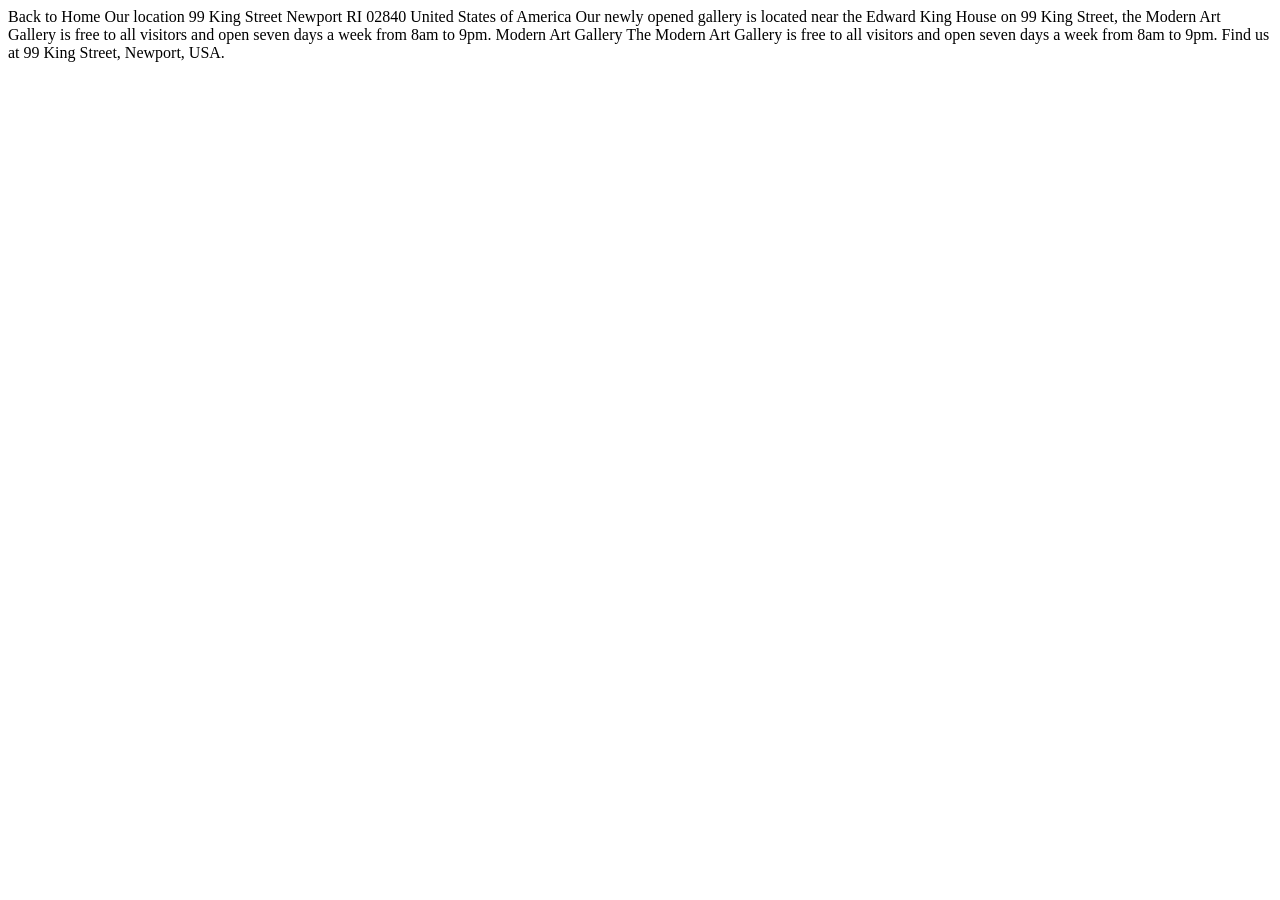
==== location.html @ 2b143d49 "Initial Commit" ====
<!DOCTYPE html>
<html lang="en">
<head>
  <meta charset="UTF-8">
  <meta name="viewport" content="width=device-width, initial-scale=1.0">

  <link rel="icon" type="image/png" sizes="32x32" href="./assets/favicon-32x32.png">
  
  <title>Frontend Mentor | Art gallery website</title>
</head>
<body>

  Back to Home

  Our location

  99 King Street
  Newport
  RI 02840
  United States of America

  Our newly opened gallery is located near the Edward King House on 99 King 
  Street, the Modern Art Gallery is free to all visitors and open seven days 
  a week from 8am to 9pm.

  Modern Art Gallery

  The Modern Art Gallery is free to all visitors and open seven days a week 
  from 8am to 9pm. Find us at 99 King Street, Newport, USA.

</body>
</html>
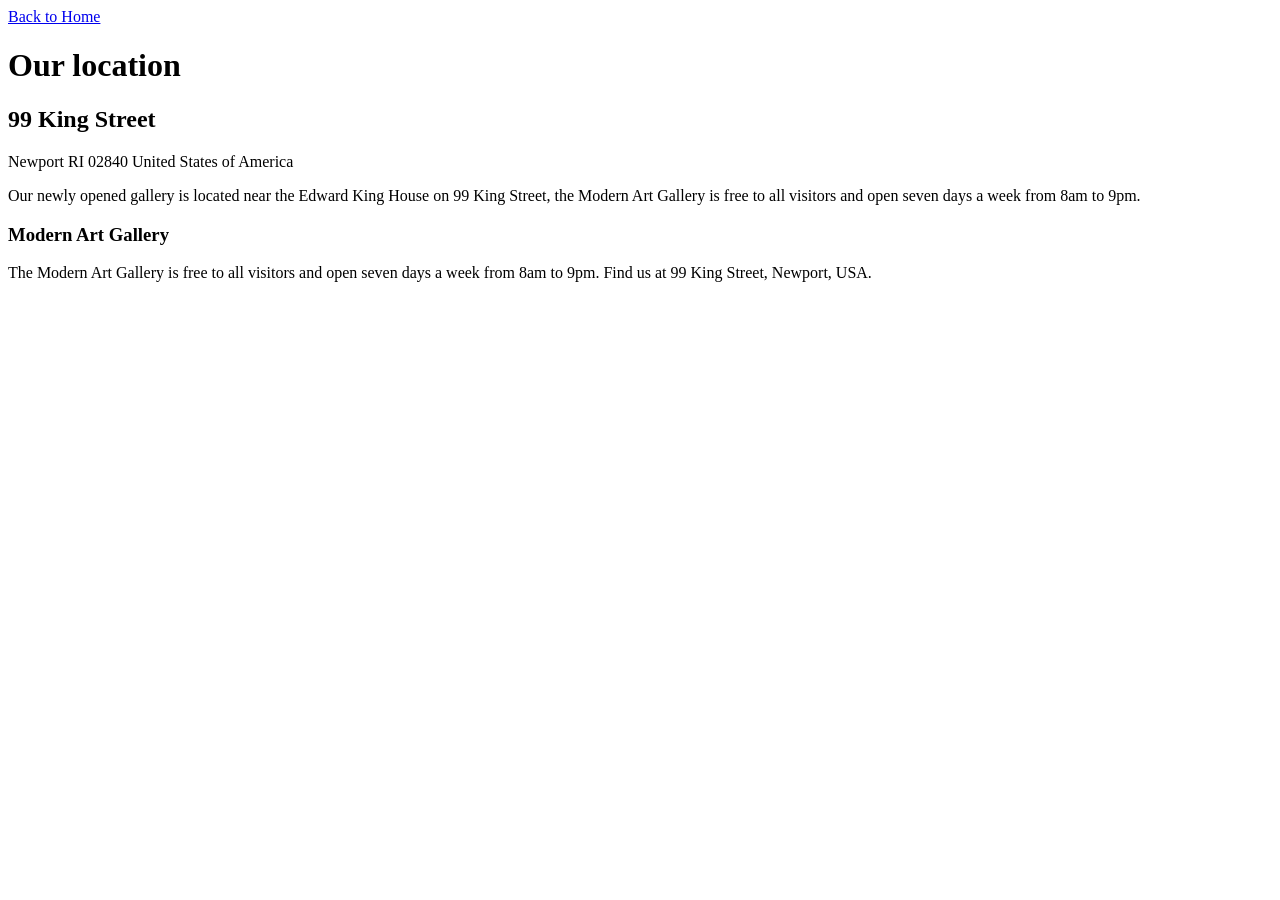
==== commit 588cb379: "Semantic Tags Added" ====
--- a/location.html
+++ b/location.html
@@ -5,28 +5,35 @@
   <meta name="viewport" content="width=device-width, initial-scale=1.0">
 
   <link rel="icon" type="image/png" sizes="32x32" href="./assets/favicon-32x32.png">
+  <link rel="stylesheet" href="style.css">
   
   <title>Frontend Mentor | Art gallery website</title>
 </head>
 <body>
+  <header>
+    <a href="index.html">Back to Home</a>
+  </header>
 
-  Back to Home
+  <main>
+    <h1>Our location</h1>
+    <h2>99 King Street</h2>
+    <p>
+      Newport
+      RI 02840
+      United States of America
+    </p>
 
-  Our location
+    <p>
+      Our newly opened gallery is located near the Edward King House on 99 King 
+      Street, the Modern Art Gallery is free to all visitors and open seven days 
+      a week from 8am to 9pm.
+    </p>
+  </main>
+  <nav>
+    <h3>Modern Art Gallery</h3>
 
-  99 King Street
-  Newport
-  RI 02840
-  United States of America
-
-  Our newly opened gallery is located near the Edward King House on 99 King 
-  Street, the Modern Art Gallery is free to all visitors and open seven days 
-  a week from 8am to 9pm.
-
-  Modern Art Gallery
-
-  The Modern Art Gallery is free to all visitors and open seven days a week 
-  from 8am to 9pm. Find us at 99 King Street, Newport, USA.
-
+    <p>The Modern Art Gallery is free to all visitors and open seven days a week 
+    from 8am to 9pm. Find us at 99 King Street, Newport, USA.</p>
+  </nav>
 </body>
 </html>
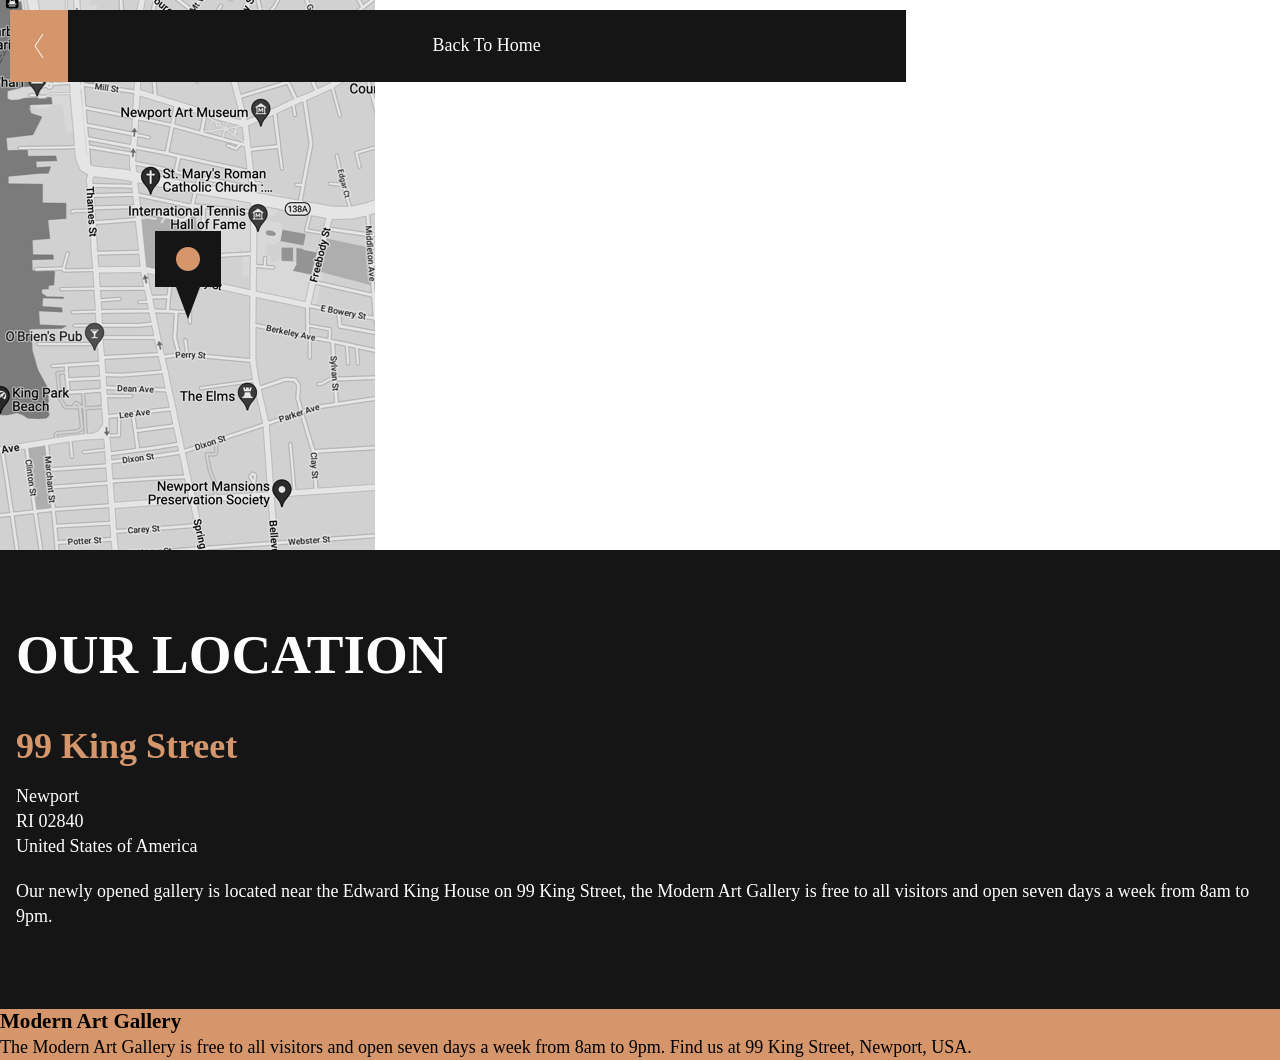
==== commit 7c9b3fb0: "Updated Location Mobile First" ====
--- a/location.html
+++ b/location.html
@@ -6,20 +6,24 @@
 
   <link rel="icon" type="image/png" sizes="32x32" href="./assets/favicon-32x32.png">
   <link rel="stylesheet" href="style.css">
-  
+  <link rel="preconnect" href="https://fonts.googleapis.com">
+  <link rel="preconnect" href="https://fonts.gstatic.com" crossorigin>
+  <link href="https://fonts.googleapis.com/css2?family=Big+Shoulders:opsz,wght@300;800;900&display=swap" rel="stylesheet">
+    
   <title>Frontend Mentor | Art gallery website</title>
 </head>
 <body>
   <header>
-    <a href="index.html">Back to Home</a>
+    <a href="index.html" class="location__btn btn"><img src="./assets/icon-arrow-left.svg" alt="" class="btn--arrow"><div class="btn--text">Back To Home</div></a>
+    <img src="./assets/mobile/image-map.png" alt="Location of Art Gallery" class="loc-header__img">
   </header>
 
   <main>
     <h1>Our location</h1>
     <h2>99 King Street</h2>
     <p>
-      Newport
-      RI 02840
+      Newport <br>
+      RI 02840 <br>
       United States of America
     </p>
 
@@ -29,11 +33,13 @@
       a week from 8am to 9pm.
     </p>
   </main>
-  <nav>
-    <h3>Modern Art Gallery</h3>
+  <footer>
+    <nav>
+      <h3>Modern Art Gallery</h3>
 
-    <p>The Modern Art Gallery is free to all visitors and open seven days a week 
-    from 8am to 9pm. Find us at 99 King Street, Newport, USA.</p>
-  </nav>
+      <p>The Modern Art Gallery is free to all visitors and open seven days a week 
+      from 8am to 9pm. Find us at 99 King Street, Newport, USA.</p>
+    </nav>
+  </footer>
 </body>
 </html>
--- a/style.css
+++ b/style.css
@@ -0,0 +1,137 @@
+:root {
+    /* Colors */
+    --header-color-one: #FFFFFF;        /* White */
+    --header-color-two: #151515;        /* Grey 900 */
+
+    --p-first-color: #444;              /* Grey 700 */
+    --p-second-color: #FFFFFF;          /* White */
+
+    --button-font-color: #FFFFFF;       /* White */
+    --button-bg-one: #151515;           /* Grey 900 */
+    --button-bg-two: #D5966C;           /* Gold 500 */
+
+    --index-main-bg-color: #FFFFFF;     /* White */
+    --index-nav-bg-color: #151515;      /* Grey 900 */
+
+    --location-h2-color: #D5966C;       /* Gold 500 */
+    --location-main-bg-color: #151515;  /* Grey 900 */
+    --location-nav-bg-color: #D5966C;   /* Gold 500 */
+
+    /* Typography */
+    --ff: "Big Shoulders Display" ; /*fix this */
+    --fw: 300; /* Light */
+    --fs: 1.125rem;
+    --lh: 140%;
+
+    --heading-lh: 90%;
+    --heading-fw: 900; /* Black */
+
+    --index-h1-fs: 3.75rem;
+    --index-h2-fs: 3.125rem;
+
+    --location-h1-fs: 3.4375rem;
+    --location-h2-fs: 2.25rem;
+    --location-h2-lh: 100%;
+    
+    --nav-fs: 1.25rem;
+}
+
+/* #region Reset */
+*, *::before, *::after {
+    box-sizing: border-box;
+}
+
+* {
+    margin: 0;
+}
+
+html, body {
+    height: 100%;
+}
+
+input, button, textarea, select {
+    font: inherit;
+}
+
+img, picture, video, canvas, svg {
+    display: block;
+    max-width: 100%;
+}
+/* #endregion */
+
+/* #region Global */
+body {
+    font-family: var(--ff);
+    font-size: var(--fs);
+    font-weight: var(--fw);
+    line-height: var(--lh);
+}
+
+.btn{
+    display: flex;
+    align-items: center;
+    width: 70%;
+
+    text-decoration: none;
+    color: var(--button-font-color);
+    background-color: var(--button-bg-one);   
+}
+
+.btn--arrow{
+    background-color: var(--button-bg-two);
+    padding: 1.5rem;
+}
+
+.btn--text {
+    flex: 1;
+    text-align: center;
+}
+/* #endregion */
+
+/* #region Location Header */
+header {
+    position: relative;
+}
+
+.location__btn {
+    position: absolute;
+    top: .6rem;
+    left: .6rem;
+}
+/* #endregion */
+
+/* #region Location Main */
+main{
+    background-color: var(--location-main-bg-color);
+    color: var(--header-color-one);
+
+    padding: 5rem 1rem 3.75rem 1rem;
+}
+
+main h1{
+    text-transform: uppercase;
+    font-size: var(--location-h1-fs);
+    font-weight: var(--heading-fw);
+    line-height: var(--heading-lh);
+
+    padding-bottom: 3rem;
+}
+
+main h2 {
+    color: var(--location-h2-color);
+    font-size: var(--location-h2-fs);
+    line-height: var(--location-h2-lh);
+
+    padding-bottom: 1.25rem;
+}
+
+main p {
+    padding-bottom: 1.25rem;
+}
+/* #endregion */
+
+/* #region Footer */
+footer {
+    background-color: var(--button-bg-two);
+}
+/* #endregion */
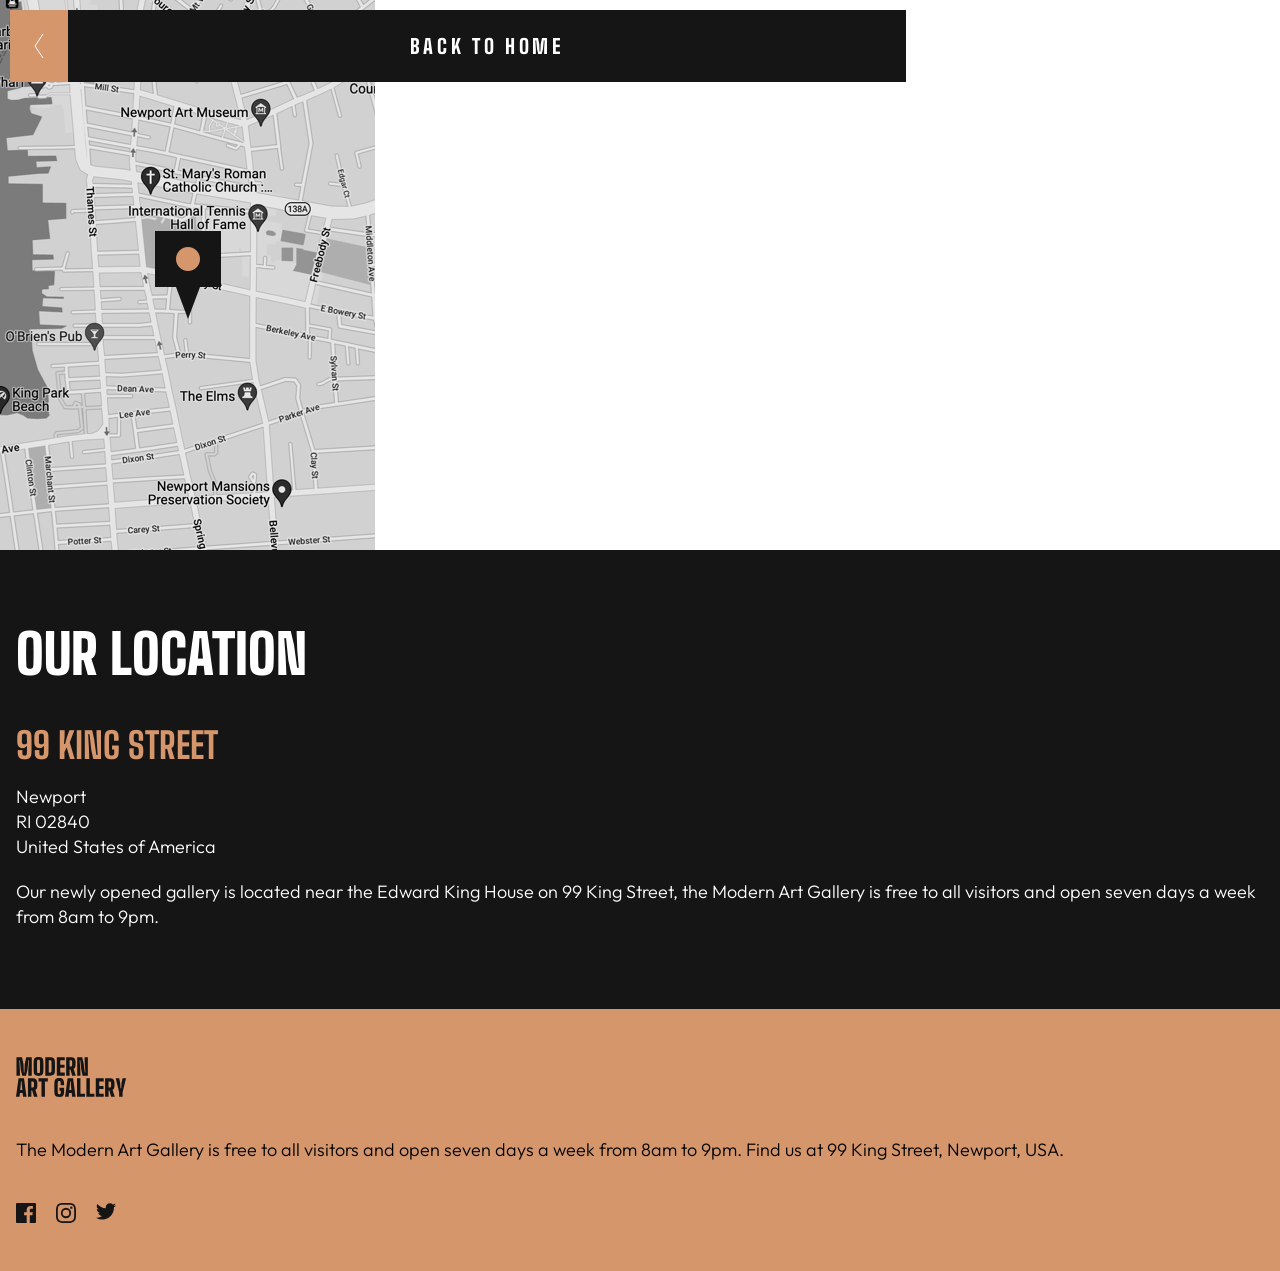
==== commit d419553e: "Completed Location Page Mobile" ====
--- a/location.html
+++ b/location.html
@@ -8,13 +8,16 @@
   <link rel="stylesheet" href="style.css">
   <link rel="preconnect" href="https://fonts.googleapis.com">
   <link rel="preconnect" href="https://fonts.gstatic.com" crossorigin>
-  <link href="https://fonts.googleapis.com/css2?family=Big+Shoulders:opsz,wght@300;800;900&display=swap" rel="stylesheet">
+  <link href="https://fonts.googleapis.com/css2?family=Big+Shoulders:opsz,wght@10..72,100..900&display=swap" rel="stylesheet">  
+  <link rel="preconnect" href="https://fonts.googleapis.com">
+  <link rel="preconnect" href="https://fonts.gstatic.com" crossorigin>
+  <link href="https://fonts.googleapis.com/css2?family=Outfit:wght@300&display=swap" rel="stylesheet">
     
   <title>Frontend Mentor | Art gallery website</title>
 </head>
-<body>
+<body class="page-location">
   <header>
-    <a href="index.html" class="location__btn btn"><img src="./assets/icon-arrow-left.svg" alt="" class="btn--arrow"><div class="btn--text">Back To Home</div></a>
+    <a href="index.html" class="btn"><img src="./assets/icon-arrow-left.svg" alt="" class="btn--arrow"><div class="btn--text">Back To Home</div></a>
     <img src="./assets/mobile/image-map.png" alt="Location of Art Gallery" class="loc-header__img">
   </header>
 
@@ -34,12 +37,29 @@
     </p>
   </main>
   <footer>
-    <nav>
-      <h3>Modern Art Gallery</h3>
-
+      <img src="./assets/logo-dark.svg" alt="">
       <p>The Modern Art Gallery is free to all visitors and open seven days a week 
       from 8am to 9pm. Find us at 99 King Street, Newport, USA.</p>
-    </nav>
+
+      <ul class="social__links">
+        <li>
+          <a href="#">
+            <svg width="20" height="20" xmlns="http://www.w3.org/2000/svg"><path d="M18.896 0H1.104C.494 0 0 .494 0 1.104v17.793C0 19.506.494 20 1.104 20h9.58v-7.745H8.076V9.237h2.606V7.01c0-2.583 1.578-3.99 3.883-3.99 1.104 0 2.052.082 2.329.119v2.7h-1.598c-1.254 0-1.496.597-1.496 1.47v1.928h2.989l-.39 3.018h-2.6V20h5.098c.608 0 1.102-.494 1.102-1.104V1.104C20 .494 19.506 0 18.896 0Z"/></svg>
+          </a>
+        </li>
+        <li>
+          <a href="#">
+            <svg width="20" height="20" xmlns="http://www.w3.org/2000/svg"><path d="M10 1.802c2.67 0 2.987.01 4.042.059 2.71.123 3.975 1.409 4.099 4.099.048 1.054.057 1.37.057 4.04 0 2.672-.01 2.988-.057 4.042-.124 2.687-1.387 3.975-4.1 4.099-1.054.048-1.37.058-4.041.058-2.67 0-2.987-.01-4.04-.058-2.718-.124-3.977-1.416-4.1-4.1-.048-1.054-.058-1.37-.058-4.041 0-2.67.01-2.986.058-4.04.124-2.69 1.387-3.977 4.1-4.1 1.054-.048 1.37-.058 4.04-.058ZM10 0C7.284 0 6.944.012 5.877.06 2.246.227.227 2.242.061 5.877.01 6.944 0 7.284 0 10s.012 3.057.06 4.123c.167 3.632 2.182 5.65 5.817 5.817 1.067.048 1.407.06 4.123.06s3.057-.012 4.123-.06c3.629-.167 5.652-2.182 5.816-5.817.05-1.066.061-1.407.061-4.123s-.012-3.056-.06-4.122C19.777 2.249 17.76.228 14.124.06 13.057.01 12.716 0 10 0Zm0 4.865a5.135 5.135 0 1 0 0 10.27 5.135 5.135 0 0 0 0-10.27Zm0 8.468a3.333 3.333 0 1 1 0-6.666 3.333 3.333 0 0 1 0 6.666Zm5.338-9.87a1.2 1.2 0 1 0 0 2.4 1.2 1.2 0 0 0 0-2.4Z"/></svg>
+
+          </a>
+        </li>
+        <li>
+          <a href="#">
+            <svg width="20" height="17" xmlns="http://www.w3.org/2000/svg"><path d="M20 2.172a8.192 8.192 0 0 1-2.357.646 4.11 4.11 0 0 0 1.805-2.27 8.22 8.22 0 0 1-2.606.996A4.096 4.096 0 0 0 13.847.248c-2.65 0-4.596 2.472-3.998 5.037A11.648 11.648 0 0 1 1.392 1a4.109 4.109 0 0 0 1.27 5.478 4.086 4.086 0 0 1-1.858-.513c-.045 1.9 1.318 3.679 3.291 4.075a4.113 4.113 0 0 1-1.853.07 4.106 4.106 0 0 0 3.833 2.849A8.25 8.25 0 0 1 0 14.658a11.616 11.616 0 0 0 6.29 1.843c7.618 0 11.923-6.434 11.663-12.205A8.354 8.354 0 0 0 20 2.172Z"/></svg>
+
+          </a>
+        </li>
+      </ul>
   </footer>
 </body>
 </html>
--- a/style.css
+++ b/style.css
@@ -11,20 +11,26 @@
     --button-bg-two: #D5966C;           /* Gold 500 */
 
     --index-main-bg-color: #FFFFFF;     /* White */
-    --index-nav-bg-color: #151515;      /* Grey 900 */
+    --index-footer-bg-color: #151515;      /* Grey 900 */
 
     --location-h2-color: #D5966C;       /* Gold 500 */
     --location-main-bg-color: #151515;  /* Grey 900 */
-    --location-nav-bg-color: #D5966C;   /* Gold 500 */
+    --location-footer-bg-color: #D5966C;   /* Gold 500 */
 
     /* Typography */
-    --ff: "Big Shoulders Display" ; /*fix this */
-    --fw: 300; /* Light */
+    --ff: "Big Shoulders", sans-serif;
+    --fw: 300;          /* Light */
     --fs: 1.125rem;
     --lh: 140%;
+    --p-ff: "outfit", sans-serif;
+
+    --btn-fs: 1.25rem;
+    --btn-ls: 0.2275rem;
+    --btn-lh: 100%;
+    --btn-fw: 800;      /* Extra Bold */
 
     --heading-lh: 90%;
-    --heading-fw: 900; /* Black */
+    --heading-fw: 900;  /* Black */
 
     --index-h1-fs: 3.75rem;
     --index-h2-fs: 3.125rem;
@@ -32,8 +38,8 @@
     --location-h1-fs: 3.4375rem;
     --location-h2-fs: 2.25rem;
     --location-h2-lh: 100%;
-    
-    --nav-fs: 1.25rem;
+
+    --h3-fs: 1.5rem;
 }
 
 /* #region Reset */
@@ -67,6 +73,14 @@
     line-height: var(--lh);
 }
 
+body p {
+    font-family: var(--p-ff);
+}
+
+h1, h2, h3 {
+    text-transform: uppercase;
+}
+
 .btn{
     display: flex;
     align-items: center;
@@ -85,15 +99,30 @@
 .btn--text {
     flex: 1;
     text-align: center;
+    font-size: var(--btn-fs);
+    font-weight: var(--btn-fw);
+    line-height: var(--btn-lh);
+    letter-spacing: var(--btn-ls);
+    text-transform: uppercase;
+}
+
+.social__links {
+    display: flex;
+    gap: 1.25rem;
+}
+
+ul {
+    list-style: none;
+    padding: 0;
 }
 /* #endregion */
 
 /* #region Location Header */
-header {
+.page-location header {
     position: relative;
 }
 
-.location__btn {
+.page-location .btn {
     position: absolute;
     top: .6rem;
     left: .6rem;
@@ -101,15 +130,14 @@
 /* #endregion */
 
 /* #region Location Main */
-main{
+.page-location main{
     background-color: var(--location-main-bg-color);
     color: var(--header-color-one);
 
     padding: 5rem 1rem 3.75rem 1rem;
 }
 
-main h1{
-    text-transform: uppercase;
+.page-location main h1{
     font-size: var(--location-h1-fs);
     font-weight: var(--heading-fw);
     line-height: var(--heading-lh);
@@ -117,7 +145,7 @@
     padding-bottom: 3rem;
 }
 
-main h2 {
+.page-location main h2 {
     color: var(--location-h2-color);
     font-size: var(--location-h2-fs);
     line-height: var(--location-h2-lh);
@@ -125,13 +153,29 @@
     padding-bottom: 1.25rem;
 }
 
-main p {
+.page-location main p {
     padding-bottom: 1.25rem;
 }
 /* #endregion */
 
-/* #region Footer */
+/* #region Location Footer */
+.page-location footer {
+    background-color: var(--location-footer-bg-color);
+}
+
 footer {
-    background-color: var(--button-bg-two);
+    padding: 3rem 1rem;
+}
+
+footer img {
+    padding-bottom: 2.5rem;
+}
+
+footer p{
+    padding-bottom: 2.5rem;
+}
+
+.page-location footer svg {
+    fill: var(--button-bg-one);
 }
 /* #endregion */
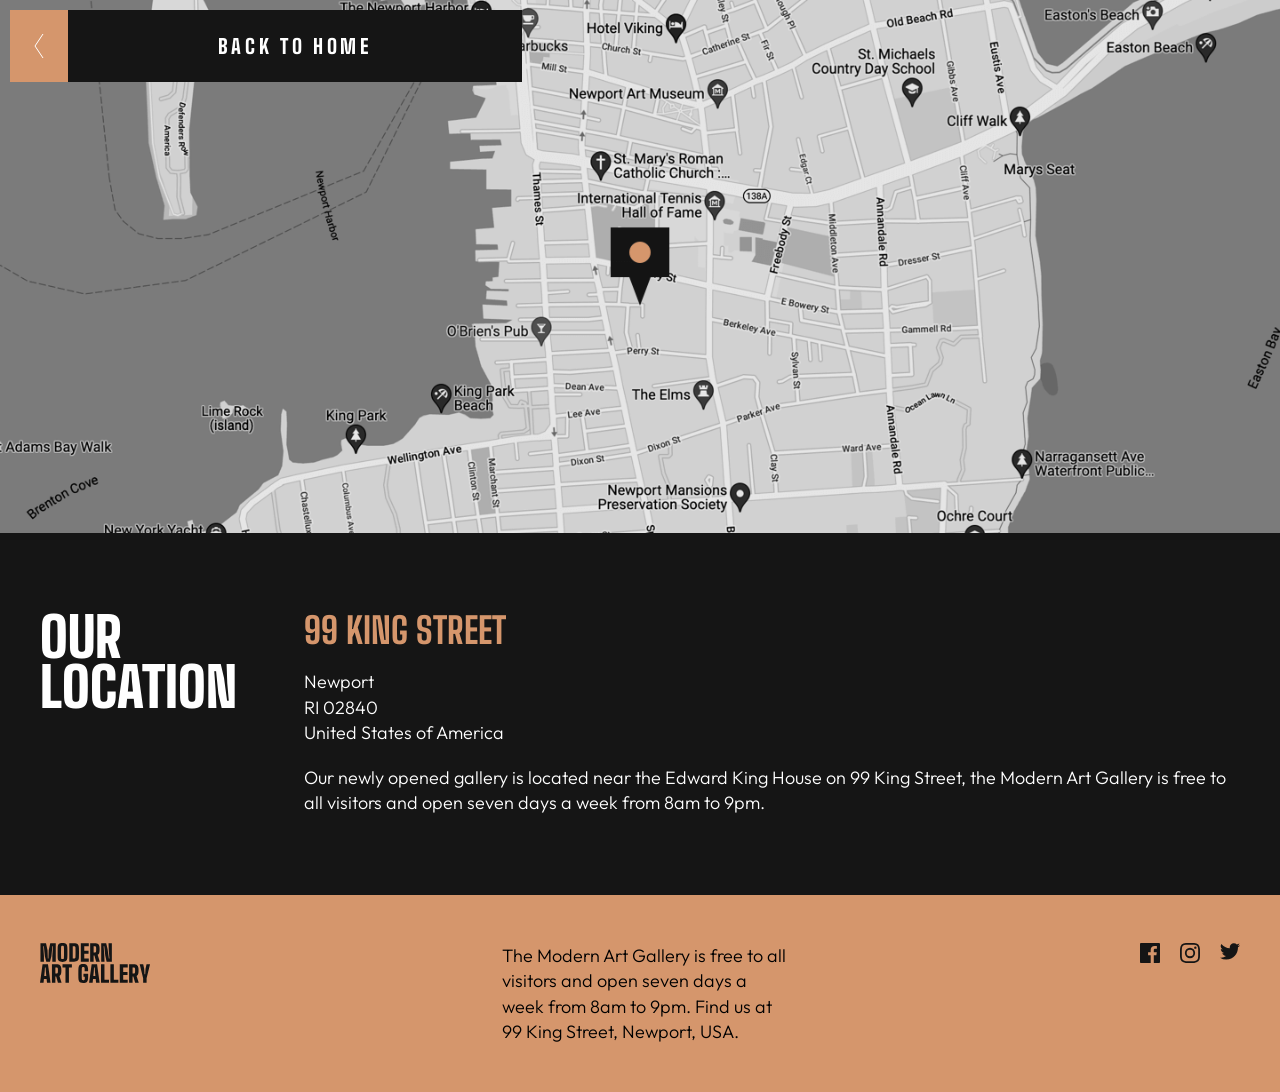
==== commit 8b173639: "Completed Location Page Tablet" ====
--- a/location.html
+++ b/location.html
@@ -18,24 +18,32 @@
 <body class="page-location">
   <header>
     <a href="index.html" class="btn"><img src="./assets/icon-arrow-left.svg" alt="" class="btn--arrow"><div class="btn--text">Back To Home</div></a>
-    <img src="./assets/mobile/image-map.png" alt="Location of Art Gallery" class="loc-header__img">
+    <picture>
+      <source media="(min-width: 64rem)" srcset="./assets/desktop/image-map.png">
+      <source media="(min-width: 48rem)" srcset="./assets/tablet/image-map.png">
+      <img src="./assets/mobile/image-map.png" alt="Location of Art Gallery" class="loc-header__img">
+    </picture>
   </header>
 
   <main>
     <h1>Our location</h1>
-    <h2>99 King Street</h2>
-    <p>
-      Newport <br>
-      RI 02840 <br>
-      United States of America
-    </p>
 
-    <p>
-      Our newly opened gallery is located near the Edward King House on 99 King 
-      Street, the Modern Art Gallery is free to all visitors and open seven days 
-      a week from 8am to 9pm.
-    </p>
+    <div>
+      <h2>99 King Street</h2>
+      <p>
+        Newport <br>
+        RI 02840 <br>
+        United States of America
+      </p>
+
+      <p>
+        Our newly opened gallery is located near the Edward King House on 99 King 
+        Street, the Modern Art Gallery is free to all visitors and open seven days 
+        a week from 8am to 9pm.
+      </p>
+    </div>
   </main>
+  
   <footer>
       <img src="./assets/logo-dark.svg" alt="">
       <p>The Modern Art Gallery is free to all visitors and open seven days a week 
--- a/style.css
+++ b/style.css
@@ -122,6 +122,10 @@
     position: relative;
 }
 
+header .loc-header__img {
+    width: 100%;
+}
+
 .page-location .btn {
     position: absolute;
     top: .6rem;
@@ -178,4 +182,47 @@
 .page-location footer svg {
     fill: var(--button-bg-one);
 }
-/* #endregion */+/* #endregion */
+
+/* Media Queries */
+@media (min-width: 48rem) {
+/* #region Global */
+    .btn{
+        display: flex;
+        align-items: center;
+        width: 40%;
+    }
+/* #endregion */
+
+/* #region Location Main */
+    .page-location main{
+        display: flex;
+        padding: 5rem 2.5rem 3.75rem 2.5rem;
+    }
+
+    .page-location main h1{
+        padding-right: 4.2rem;
+    }
+/* #endregion */
+
+/* #region Location Footer */
+    footer {
+        display: flex;
+        align-items:flex-start;
+        justify-content: space-between;
+        width: 100%;
+        padding: 3rem 2.5rem;
+    }
+
+    footer img {
+        padding-bottom: 0;
+    }
+
+    footer p{
+        text-align: left;
+        width: 18rem;
+        padding: 0;
+    }
+/* #endregion */
+
+}
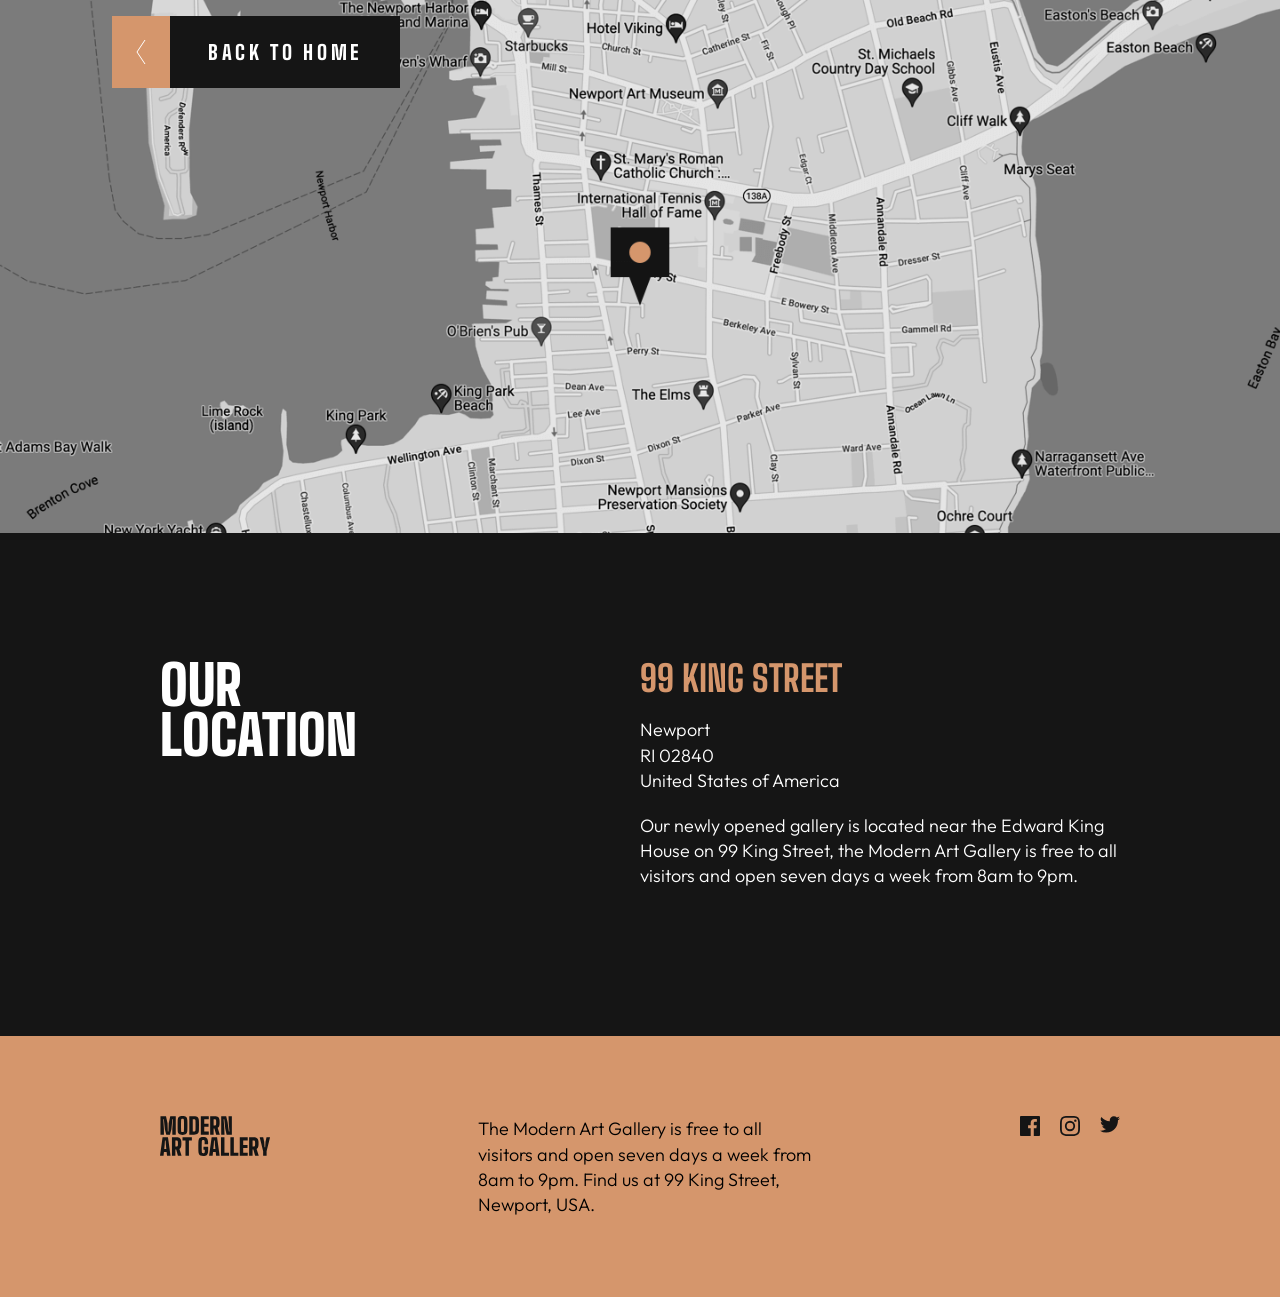
==== commit b0b8bad5: "Completed Location Page Desktop" ====
--- a/location.html
+++ b/location.html
@@ -26,7 +26,7 @@
   </header>
 
   <main>
-    <h1>Our location</h1>
+    <h1><span class="break">Our</span> location</h1>
 
     <div>
       <h2>99 King Street</h2>
--- a/style.css
+++ b/style.css
@@ -184,13 +184,13 @@
 }
 /* #endregion */
 
-/* Media Queries */
+/* #region Media Queries */
 @media (min-width: 48rem) {
 /* #region Global */
     .btn{
         display: flex;
         align-items: center;
-        width: 40%;
+        width: 18rem;
     }
 /* #endregion */
 
@@ -224,5 +224,50 @@
         padding: 0;
     }
 /* #endregion */
-
-}+}
+@media (min-width: 64rem) {
+/* #region Location Header */
+    .page-location .btn {
+        position: absolute;
+        top: 1rem;
+        left: 7rem;
+    }
+/* #endregion */
+
+/* #region Location Main */
+    .page-location main{
+        display: flex;
+        padding: 8rem 10rem;
+    }
+
+    .page-location main h1{
+        flex: 1;
+        padding: 0;
+    }
+
+    .break {
+        display: block;
+    }
+
+    .page-location main div {
+        flex: 1;
+    }
+/* #endregion */
+
+/* #region Location Footer */
+    footer {
+        padding: 5rem 10rem;
+    }
+
+    footer img {
+        padding-bottom: 0;
+    }
+
+    footer p{
+        text-align: left;
+        width: 21rem;
+        padding: 0;
+    }
+/* #endregion */
+} 
+/* #endregion */
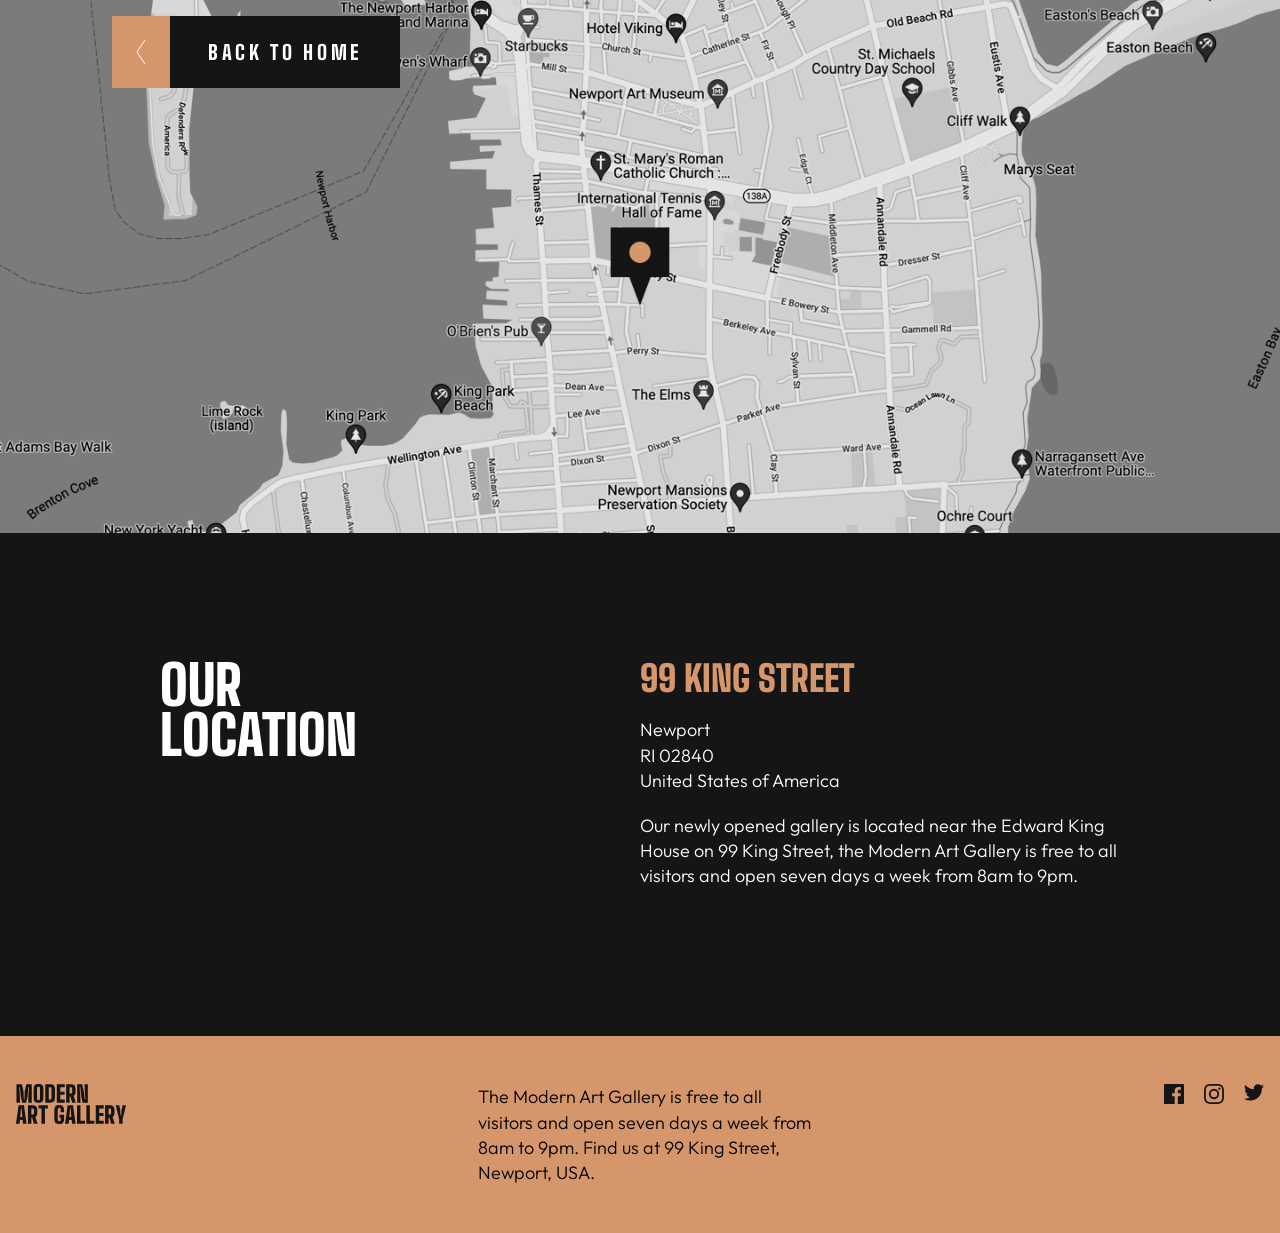
==== commit 5bef542b: "Minor adjustments made" ====
--- a/location.html
+++ b/location.html
@@ -17,7 +17,10 @@
 </head>
 <body class="page-location">
   <header>
-    <a href="index.html" class="btn"><img src="./assets/icon-arrow-left.svg" alt="" class="btn--arrow"><div class="btn--text">Back To Home</div></a>
+    <a href="index.html" class="btn">
+      <img src="./assets/icon-arrow-left.svg" alt="" class="btn--arrow">
+      <div class="btn--text">Back To Home</div>
+    </a>
     <picture>
       <source media="(min-width: 64rem)" srcset="./assets/desktop/image-map.png">
       <source media="(min-width: 48rem)" srcset="./assets/tablet/image-map.png">
--- a/style.css
+++ b/style.css
@@ -1,7 +1,7 @@
 :root {
     /* Colors */
-    --header-color-one: #FFFFFF;        /* White */
-    --header-color-two: #151515;        /* Grey 900 */
+    --header-color-one: #151515;        /* White */
+    --header-color-two: #FFFFFF;        /* Grey 900 */
 
     --p-first-color: #444;              /* Grey 700 */
     --p-second-color: #FFFFFF;          /* White */
@@ -74,11 +74,13 @@
 }
 
 body p {
-    font-family: var(--p-ff);
+    font-family: var(--p-ff); 
 }
 
 h1, h2, h3 {
     text-transform: uppercase;
+    line-height: var(--heading-lh);
+    font-weight: var(--heading-fw);
 }
 
 .btn{
@@ -117,6 +119,30 @@
 }
 /* #endregion */
 
+/* #region Home Header */
+.page-home header{
+    display: flex;
+    flex-direction: column;
+    padding-bottom: 6rem;
+}
+
+.page-home h1 {
+    font-size: var(--index-h1-fs);
+    color: var(--header-color-one);
+    padding: 2rem 1rem;
+}
+
+.page-home header p{
+    color: var(--p-first-color);
+    padding: 0 1rem 2rem 1rem;
+}
+
+.page-home .btn {
+    margin-left: 1rem;
+}
+
+/* #endregion */
+
 /* #region Location Header */
 .page-location header {
     position: relative;
@@ -133,19 +159,49 @@
 }
 /* #endregion */
 
+/* #region Home Main */
+.page-home main {
+    padding: 0 1rem 6rem 1rem;
+}
+
+.header--one {
+    color: var(--header-color-one);
+    padding: 1.5rem 0;
+}
+
+.page-home h2{
+    font-size: var(--index-h2-fs);
+    padding-bottom: 1.5rem;
+}
+
+.page-home main .break {
+    display: block;
+}
+
+.header--two{
+    background-color: var(--index-footer-bg-color);
+    color: var(--header-color-two);
+}
+
+.header--two h2{
+    padding: 3rem 1.5rem 1.5rem 1.5rem;
+}
+
+.header--two p{
+    padding: 0 1.5rem 3rem 1.5rem;
+}
+/* #endregion */
+
 /* #region Location Main */
 .page-location main{
     background-color: var(--location-main-bg-color);
-    color: var(--header-color-one);
+    color: var(--header-color-two);
 
     padding: 5rem 1rem 3.75rem 1rem;
 }
 
 .page-location main h1{
     font-size: var(--location-h1-fs);
-    font-weight: var(--heading-fw);
-    line-height: var(--heading-lh);
-
     padding-bottom: 3rem;
 }
 
@@ -162,12 +218,22 @@
 }
 /* #endregion */
 
+/* #region Home Footer */
+.page-home footer {
+    background-color: var(--index-footer-bg-color);
+    color: var(--index-main-bg-color);
+
+    padding: 3rem 2.5rem;
+}
+
+.page-home footer svg {
+    fill: var(--index-main-bg-color);
+}
+/* #endregion */
+
 /* #region Location Footer */
 .page-location footer {
     background-color: var(--location-footer-bg-color);
-}
-
-footer {
     padding: 3rem 1rem;
 }
 
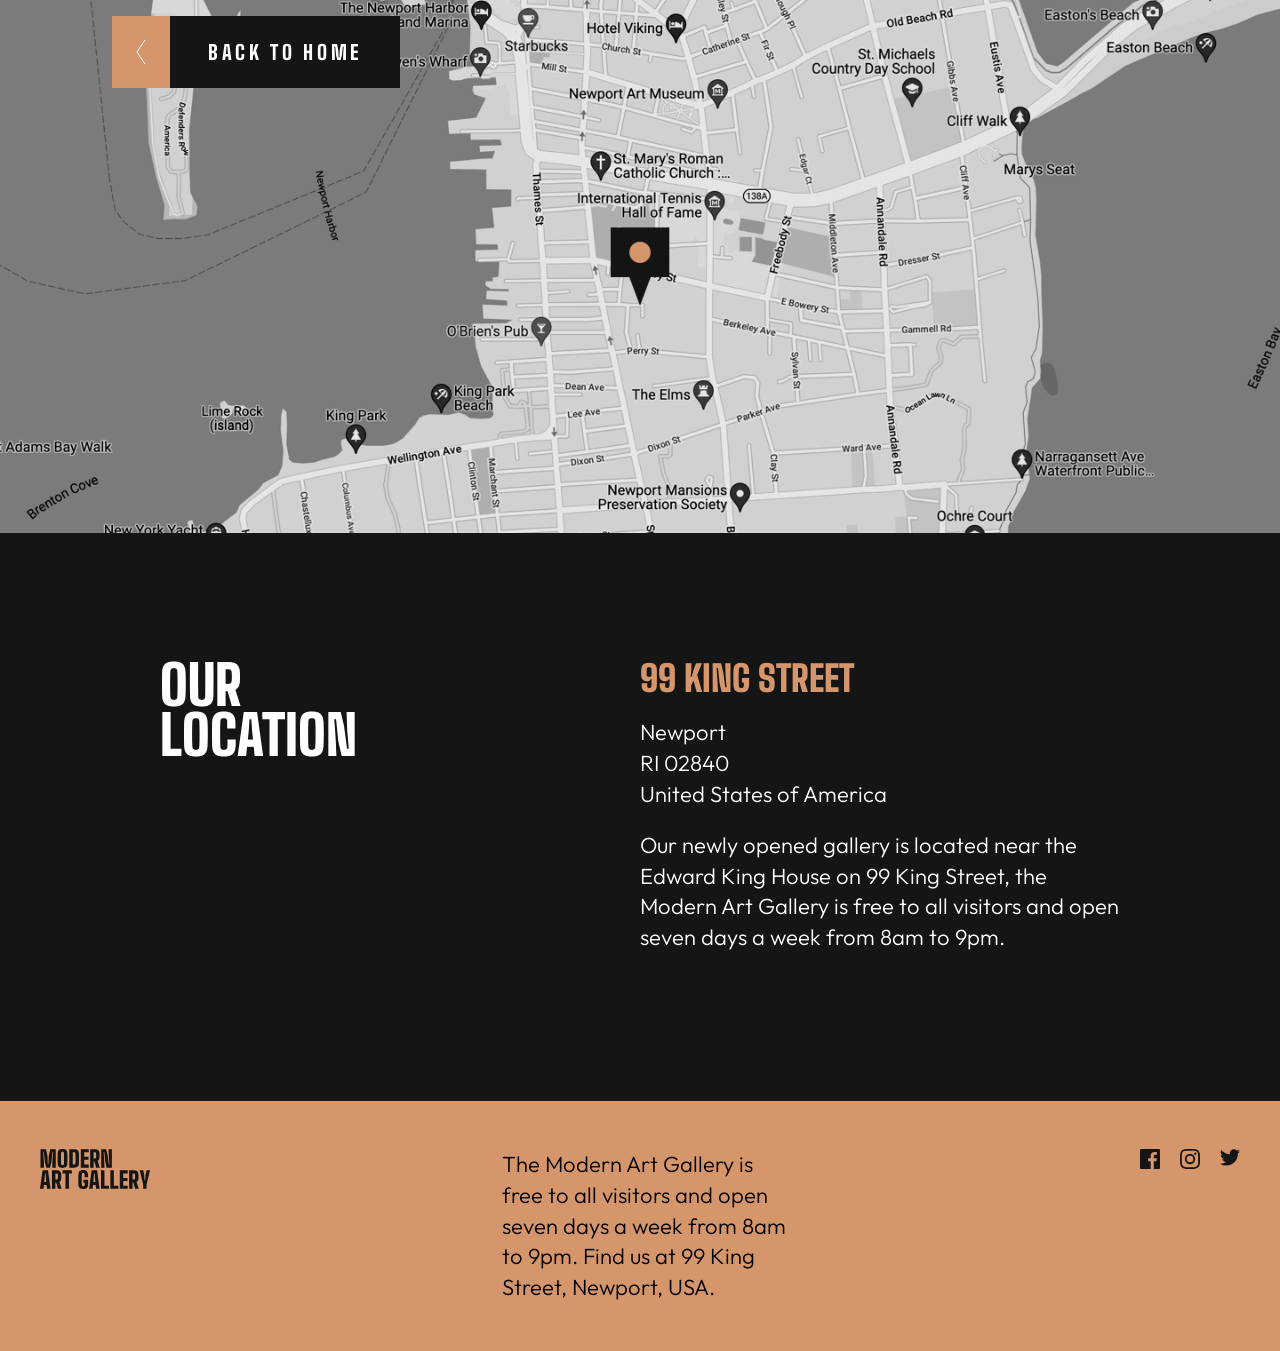
==== commit c658a0dc: "Minor Adjustments" ====
--- a/location.html
+++ b/location.html
@@ -9,8 +9,6 @@
   <link rel="preconnect" href="https://fonts.googleapis.com">
   <link rel="preconnect" href="https://fonts.gstatic.com" crossorigin>
   <link href="https://fonts.googleapis.com/css2?family=Big+Shoulders:opsz,wght@10..72,100..900&display=swap" rel="stylesheet">  
-  <link rel="preconnect" href="https://fonts.googleapis.com">
-  <link rel="preconnect" href="https://fonts.gstatic.com" crossorigin>
   <link href="https://fonts.googleapis.com/css2?family=Outfit:wght@300&display=swap" rel="stylesheet">
     
   <title>Frontend Mentor | Art gallery website</title>
@@ -48,7 +46,7 @@
   </main>
   
   <footer>
-      <img src="./assets/logo-dark.svg" alt="">
+      <img src="./assets/logo-dark.svg" alt="Modern Art Gallery Logo">
       <p>The Modern Art Gallery is free to all visitors and open seven days a week 
       from 8am to 9pm. Find us at 99 King Street, Newport, USA.</p>
 
--- a/style.css
+++ b/style.css
@@ -1,7 +1,7 @@
 :root {
     /* Colors */
-    --header-color-one: #151515;        /* White */
-    --header-color-two: #FFFFFF;        /* Grey 900 */
+    --header-color-one: #151515;        /* Grey 900 */
+    --header-color-two: #FFFFFF;        /* White */
 
     --p-first-color: #444;              /* Grey 700 */
     --p-second-color: #FFFFFF;          /* White */
@@ -23,6 +23,7 @@
     --fs: 1.125rem;
     --lh: 140%;
     --p-ff: "outfit", sans-serif;
+    --p-desktop-fs: 1.375rem;
 
     --btn-fs: 1.25rem;
     --btn-ls: 0.2275rem;
@@ -33,7 +34,11 @@
     --heading-fw: 900;  /* Black */
 
     --index-h1-fs: 3.75rem;
+    --index-h1-tablet-fs: 4.375rem;
+    --index-h1-desktop-fs: 6rem;
     --index-h2-fs: 3.125rem;
+    --index-h2-desktop-fs: 3.75rem;
+    --index-h2-desktop-lh: 100%;
 
     --location-h1-fs: 3.4375rem;
     --location-h2-fs: 2.25rem;
@@ -166,16 +171,28 @@
 
 .header--one {
     color: var(--header-color-one);
-    padding: 1.5rem 0;
+    padding:0;
 }
 
 .page-home h2{
     font-size: var(--index-h2-fs);
+    padding: 1.5rem 0 1.5rem 0;
+}
+
+.page-home .header--one p{
     padding-bottom: 1.5rem;
 }
 
 .page-home main .break {
     display: block;
+}
+
+.grid-img-one{
+    padding-bottom: 1.25rem;
+}
+
+.grid-img-two{
+    padding-bottom: 1.25rem;
 }
 
 .header--two{
@@ -237,11 +254,13 @@
     padding: 3rem 1rem;
 }
 
-footer img {
+.page-location footer img,
+.page-home footer img {
     padding-bottom: 2.5rem;
 }
 
-footer p{
+.page-location footer p,
+.page-home footer p {
     padding-bottom: 2.5rem;
 }
 
@@ -260,6 +279,105 @@
     }
 /* #endregion */
 
+/* #region Home Header */
+    .page-home header{
+        position: relative;
+        padding-bottom: 7.5rem;
+    }
+
+    .home-header__img{
+        width: 56%;
+    }
+
+    .page-home h1 {
+        font-size: var(--index-h1-tablet-fs);
+    }
+
+    .tablet__header {       
+        position: absolute;
+        top: 9.5rem;
+        right:  2.5rem;
+        width: 24rem;
+    }
+
+/* #endregion */
+
+/* #region Home Main */
+    .page-home main {
+        padding: 0 2.5rem 8rem 2.5rem;
+    }
+
+    .header--one {
+        display: flex;
+        flex-direction: row-reverse;
+        gap: 2rem;
+        align-items: center;
+        justify-content: center;
+        padding-bottom: .75rem;
+    }
+
+    .header--one__text {
+        flex: 1;
+    }
+
+    .page-home h2{
+        font-size: var(--index-h2-fs);
+        padding: 0 0 2rem 0;
+    }
+
+    .page-home .header--one p{
+        padding-bottom: 0;
+    }
+
+    .page-home main .break {
+        display: block;
+    }
+
+    .main-grid {
+        display: grid;
+        grid-template-columns: auto 1fr;
+        grid-template-rows: auto 1fr;
+        gap: .75rem;
+
+        width: 100%;
+    }
+
+    .grid-img-one,
+    .grid-img-two {
+        width: 100%;
+        height: 100%;
+    }
+
+    .grid-img-one img,
+    .grid-img-two img {
+        width: 100%;
+        height: 100%;
+        object-fit: cover;
+    }
+
+    .grid-img-one {
+        grid-area: 1 / 1 / 3 / 2;
+        padding: 0;
+    }
+
+    .grid-img-two {
+        grid-area: 1 / 2 / 2 / 3;
+        padding: 0;
+    }
+
+    .header--two{
+        grid-area: 2 / 2 / 3 / 3;
+    }
+
+    .header--two h2{
+        padding: 4.75rem 1.75rem 1.5rem 1.75rem;
+    }
+
+    .header--two p{
+        padding: 0 1.75rem 4.75rem 1.75rem;
+    }
+/* #endregion */
+
 /* #region Location Main */
     .page-location main{
         display: flex;
@@ -271,8 +389,10 @@
     }
 /* #endregion */
 
-/* #region Location Footer */
-    footer {
+/* #region Footer */
+    
+    .page-location footer,
+    .page-home footer {
         display: flex;
         align-items:flex-start;
         justify-content: space-between;
@@ -280,18 +400,66 @@
         padding: 3rem 2.5rem;
     }
 
-    footer img {
+
+    .page-location footer img,
+    .page-home footer img {
         padding-bottom: 0;
     }
 
-    footer p{
+
+    .page-location footer p,
+    .page-home footer p {
         text-align: left;
         width: 18rem;
         padding: 0;
     }
 /* #endregion */
 }
+
 @media (min-width: 64rem) {
+/* #region General */
+    body {
+        font-size: var(--p-desktop-fs);
+    }
+/* #endregion */
+
+/* #region Home Header */
+    .page-home header{
+        position: relative;
+        padding-bottom: 0;
+        
+        background: linear-gradient(to right, var(--button-bg-one) 50%, var(--index-main-bg-color) 50%);
+    }
+
+    .home-header__img{
+        width: 40%;
+        margin: auto;
+    }
+    
+    .tablet__header h1 {
+        font-size: var(--index-h1-desktop-fs);
+        width: 60%;
+
+        mix-blend-mode: difference;
+        color: var(--header-color-two);
+    }
+
+    .header__content {
+        margin-left: auto; 
+        width: 30%;
+    }
+
+    .tablet__header {       
+        display: flex;
+        top: 11.5rem;
+        left: 0;
+        right: 0;
+        margin: 0 auto;
+        width: 80vw;
+    }
+
+/* #endregion */
+
 /* #region Location Header */
     .page-location .btn {
         position: absolute;
@@ -300,6 +468,50 @@
     }
 /* #endregion */
 
+/* #region Home Main */
+    .page-home main {
+        padding: 11rem 10rem 11rem 10rem;
+    }
+
+    .header--one {
+        gap: 5;
+        padding-bottom: 2rem;
+    }
+
+    .header--one__text {
+        flex: 1;
+    }
+
+    .page-home main .break {
+        display: inline;
+    }
+
+    .page-home h2{
+        font-size: var(--index-h2-desktop-fs);
+        line-height: var(--index-h2-desktop-lh);
+        padding: 0 0 2rem 0;
+        width: 20rem;
+    }
+
+    .header--one__text p {
+        width: 20rem;
+    }
+
+    .main-grid {
+        gap: 2rem;
+    }
+
+    .header--two h2{
+        width: 22rem;
+        padding: 4.125rem 3rem 2rem 3rem;
+    }
+
+    .header--two p{
+        padding: 0 3rem 4.125rem 3rem;
+        width: 25rem;
+    }
+/* #endregion */
+
 /* #region Location Main */
     .page-location main{
         display: flex;
@@ -320,20 +532,5 @@
     }
 /* #endregion */
 
-/* #region Location Footer */
-    footer {
-        padding: 5rem 10rem;
-    }
-
-    footer img {
-        padding-bottom: 0;
-    }
-
-    footer p{
-        text-align: left;
-        width: 21rem;
-        padding: 0;
-    }
-/* #endregion */
 } 
 /* #endregion */
